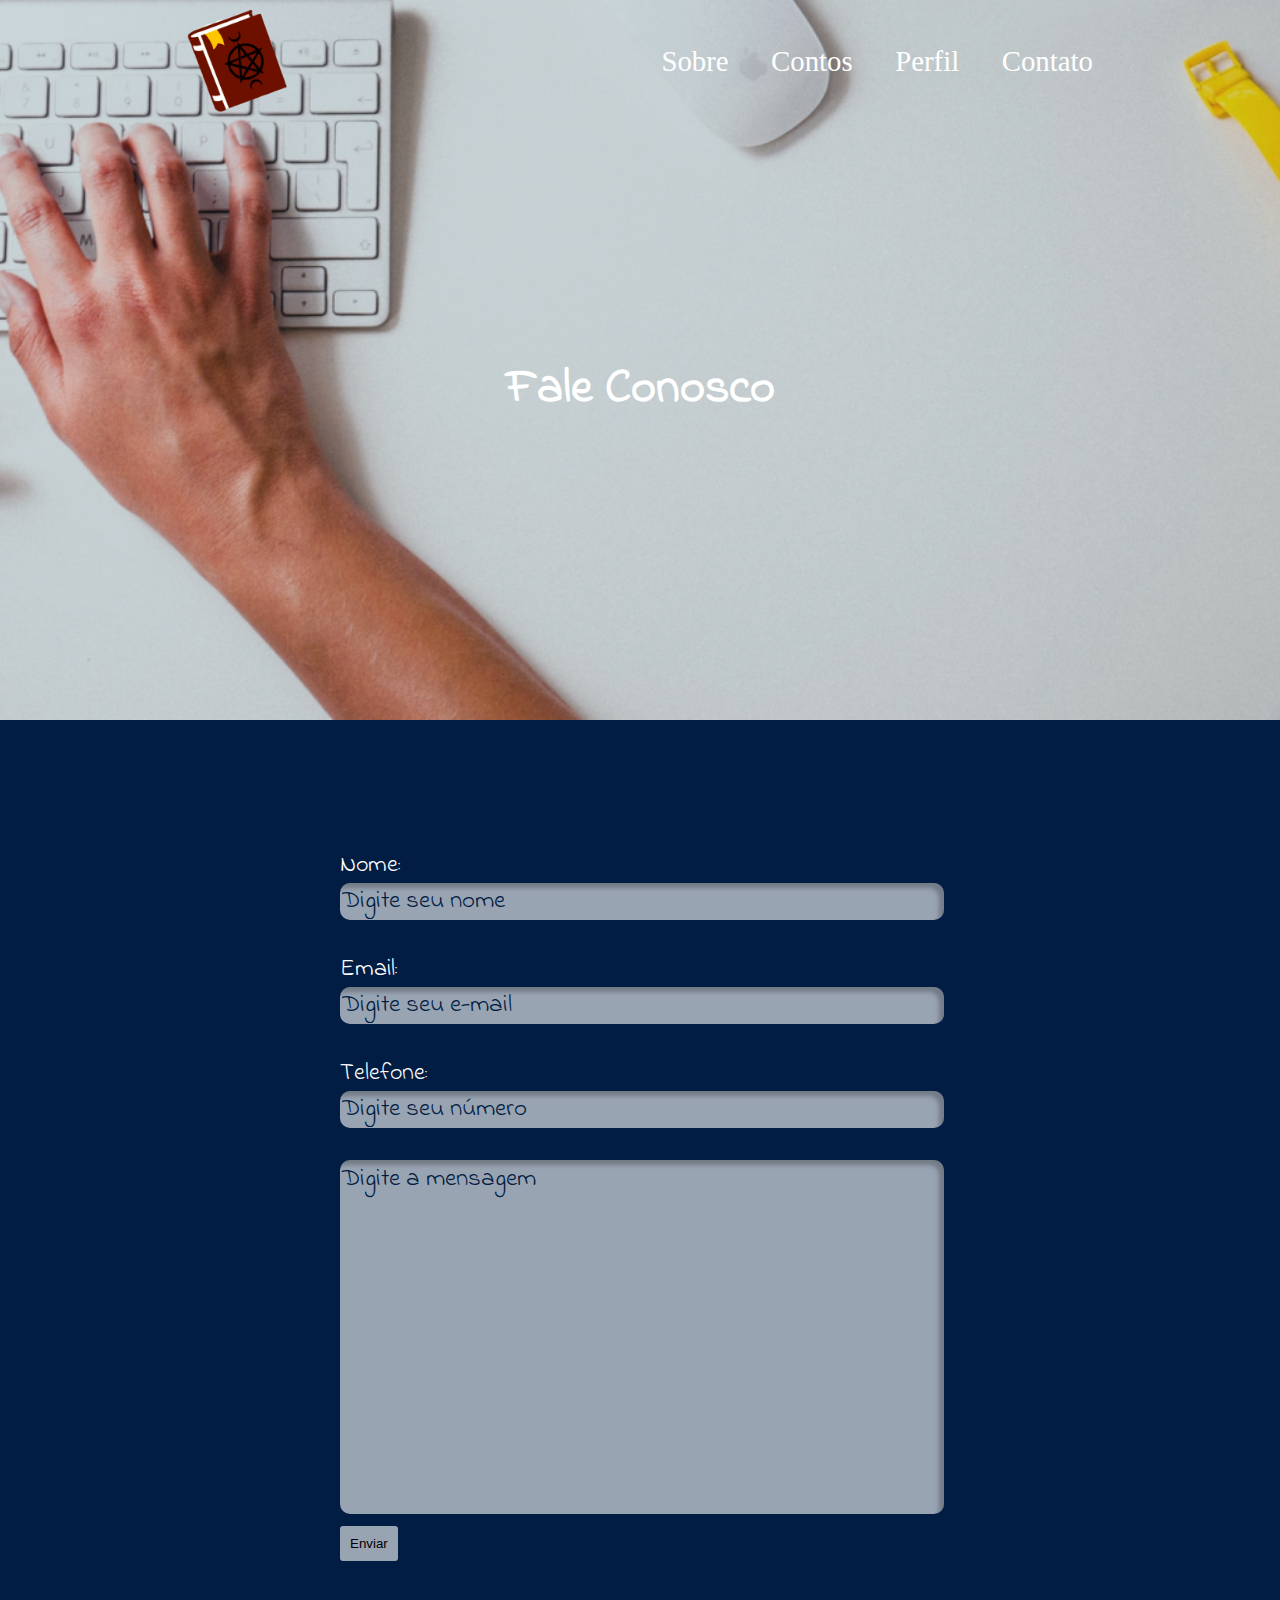
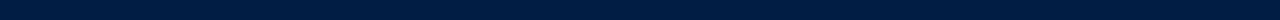
==== contato.html @ 6fa452e2 "initial commit" ====
<!DOCTYPE html>
<html lang="pt-br">

<head>
    <meta charset="UTF-8">
    <meta name="viewport" content="width=device-width, initial-scale=1.0">
    <title>Contato - Wanderer</title>
    <link rel="stylesheet" href="css/style.css">
    <link rel="preconnect" href="https://fonts.gstatic.com">
    <link href="https://fonts.googleapis.com/css2?family=Indie+Flower&family=Permanent+Marker&display=swap"
        rel="stylesheet">

    <style>
        label {
            font-size: 24px;
        }
    </style>
</head>

<body>
    <div class="wp4">
        <header class="header">
            <div class="logo-area">
                <a href="index.html">
                    <img src="img/logo.png" alt="book logo" class="logo">
                </a>
            </div>
            <nav class="nav-area">
                <a href="sobre.html">Sobre</a>
                <a href="contos.html">Contos</a>
                <a href="#">Perfil</a>
                <a href="contato.html">Contato</a>
            </nav>
        </header>

        <h1 class="heading-contato">Fale Conosco</h1>
    </div>

    <div class="contato-area">
        <div class="contato-form">
            <div id="form-errors">
                <a href="#nome">O nome não pode estar vazio! minimo 4 caracteres </a><br>
                <a href="#email">O email não está em um formato valido! </a>  <br>
                <a href="#telefone">O telefone não está em um formato valido! </a><br>
                <a href="#mensagem">Mensagem está vazia! </a>
                 
            </div>

            <form method="GET" onsubmit="showErrors(); return false" >
                <label for="nome"> Nome:</label>
                <input type="text" name="nome" id="nome" placeholder="Digite seu nome" class="input input1 first" aria-required="true" required><br>
                <label for="email">Email:</label>
                <input type="email" name="email" id="email" class="input first input1" placeholder="Digite seu e-mail"
                    aria-required="true" required>
                <label for="telefone">Telefone:</label>
                <input type="tel" name="telefone" id="telefone" class="input first input1" placeholder="Digite seu número"
                    aria-required="true" required><br>
                <label for="mensagem"></label>
                <textarea name="mensagem" id="mensagem" cols="30" class="conteudo input" rows="10"
                    placeholder="Digite a mensagem" aria-required="true" required></textarea>
                    <button type="submit" class="btn-submit" >
                        Enviar
                    </button>
            </form>
        </div>
    </div>
    <script src="js/index.js"></script>
</body>

</html>
---- css/style.css ----
*,
*::after,
*::before {
  box-sizing: content-box;
  margin: 0;
}

body {
  margin: 0;
  padding: 0;
  font-family: Arial, Helvetica, sans-serif;
  font-size: 62.5%;
  color: white;
}

.inital-area {
  background-image: url(../img/wp1.png);
  height: 100vh;
  background-size: cover;
}

.header {
  display: flex;
  justify-content: space-around;
  align-items: center;
  font-family: "Permanent Marker", cursive;
  padding-top: 10px;
}

.logo {
  width: 100px;
}

.nav-area a {
  color: inherit;
  font-size: 1.8rem;
  color: white;
  text-decoration: none;
}

.nav-area a:not(:last-child) {
  margin-right: 40px;
}

.main-heading-area {
  display: flex;
  flex-direction: column;
  align-items: center;
}

.main-heading {
  text-align: center;
  text-transform: uppercase;
  font-family: "Indie Flower", cursive;
  font-size: 3.5rem;
  font-weight: 400;
  margin-top: 300px;
}

.btn-heading {
  text-align: center;
  padding: 10px 15px;
  border-radius: 3px;
  border: 2px solid white;
  background-color: transparent;
  color: white;
  font-family: "Permanent Marker", cursive;
  font-size: 1.3rem;
  outline: none;
}

.btn-heading:hover {
  background-color: white;
  transition: 0.2s;
  color: black;
}

.info-area {
  background-color: #b42b00;
  min-height: 80vh;
  text-align: center;
  font-family: "Indie Flower", cursive;
  font-weight: 400;
  padding-top: 150px;
}

.info-area h1 {
  font-size: 4rem;
  margin-bottom: 80px;
}

.info-area h2 {
  font-size: 2rem;
}

.info-box-area {
  display: flex;
  font-size: 2rem;
  margin-top: 10rem;
  padding: 0 5rem;
}

.explore-area {
  height: 80vh;
  display: flex;
}

.left {
  /* background-image: url(../img/rec10.png); */
  background-color: black;
  height: 100%;
  width: 50vw;
}

.left h1 {
  text-align: center;
  font-family: "Indie Flower", cursive;
  font-size: 3rem;
  margin-top: 200px;
}

.left p {
  text-align: center;
  font-family: "Indie Flower", cursive;
  font-size: 2rem;
  margin-top: 200px;
  padding: 0 50px;
}

.right {
  background-image: url(../img/rec8.png);
  width: 50vw;
  background-repeat: no-repeat;
  background-size: cover;
  background-position: center;
}

.btn-bottom {
  margin: 50px auto 0 auto;
  display: block;
}

.wp2 {
  background-image: url(../img/wp2.png);
  background-repeat: no-repeat;
  background-size: cover;
  height: 80vh;
}

.about-heading {
  text-align: center;
  font-family: "Indie Flower", cursive;
  font-size: 3rem;
  margin-top: 10rem;
  filter: drop-shadow(8px 8px 10px black);
}

.about-area {
  height: 80vh;
  background-color: #021d43;
  padding: 200px 60px 0 60px;
}

.about-area p {
  text-align: center;
  font-family: "Indie Flower", cursive;
  font-size: 2.5rem;
}

.mb {
  padding-bottom: 120px;
}

.image-moon1 {
  width: 125px;
  height: 125px;
  position: absolute;
}


.wp3 {
  background-image: url(../img/wp3.png);
  background-repeat: no-repeat;
  background-size: cover;
  height: 80vh;
}

.category-heading {
  font-family: "Indie Flower", cursive;
  font-size: 3.5rem;
  margin-left: 30vw;
  margin-top: 25vh
}

.table-category {
  font-family: "Indie Flower", cursive;
  font-size: 2rem;
  float: right;
  margin-top: -15rem;
  margin-right: 10rem;
  color:black;
  font-weight: 700;
}

.contos-area {
  background-color: #44015E;
  height: 80vh;
}

.contos-heading {
  font-family: "Indie Flower", cursive;
  font-size: 2rem;
  text-align: center;
  padding-top: 3rem;
}

.contos-info-area {
  display: flex;
  justify-content: center;
  font-family: "Indie Flower", cursive;
  margin-top: 8rem;

}

.contos-box {
  min-width: 500px;
  padding: 0 4rem;
}

.contos-box img {
  float: left;
  margin-right: 1.5rem;
}

.contos-box h3 {
  font-weight: 700;
  font-size: 2.5rem;
}

.contos-box span {
  font-size: 2rem;
}

.contos-box p {
  font-size: 2.5rem;
  margin-top: 1.5rem;
}

.wp4 {
  background-image: url(../img/wp4.png);
  background-repeat: no-repeat;
  background-size: cover;
  background-position: center;
  min-height: 80vh;
}

.heading-contato {
  text-align: center;
  margin-top: 15rem;
  font-family: "Indie Flower", cursive;
  font-size: 3rem;
}

.contato-area {
  height: 100vh;
  background-color: #021D43;
  display: flex;
  justify-content: center;
}

.contato-form {
  width: 600px;
  padding-top: 8rem;
  font-family: "Indie Flower", cursive;
}

.input  {

  /* padding: 10px; */
  box-shadow: inset -5px 5px 4px rgba(0, 0, 0, 0.25);
  border-radius: 10px;
  background: rgba(255, 255, 255, 0.6);
  border: none;
  font-family: Indie Flower;
  font-style: normal;
  font-weight: normal;
  font-size: 25px;
  line-height: 35px;
  outline: none;
  color: #052B60;
}

.input1 {
  width: 100%;
}

.input2 {
  width: 50%;
}

.text {
  font-size: 1.6rem;
}

.input::placeholder {
  color:#021D43;
}

.first {
  margin-bottom: 2rem;
}

.conteudo {
  width: 100%;
  resize: none;
}


.btn-submit {
  padding: 10px;
  background-color: rgba(255, 255, 255, 0.6) ;
  border: none;
  border-radius: 3px;
}
#form-errors {
  background-color:rgba(255, 255, 255, 0.6) ;
  padding: 10px;
  border-radius: 5px;
  display: none;
} 

#form-errors a {
  font-size: 20px;
  text-decoration: none;
  color: #b42b00;
  text-decoration: underline;
}
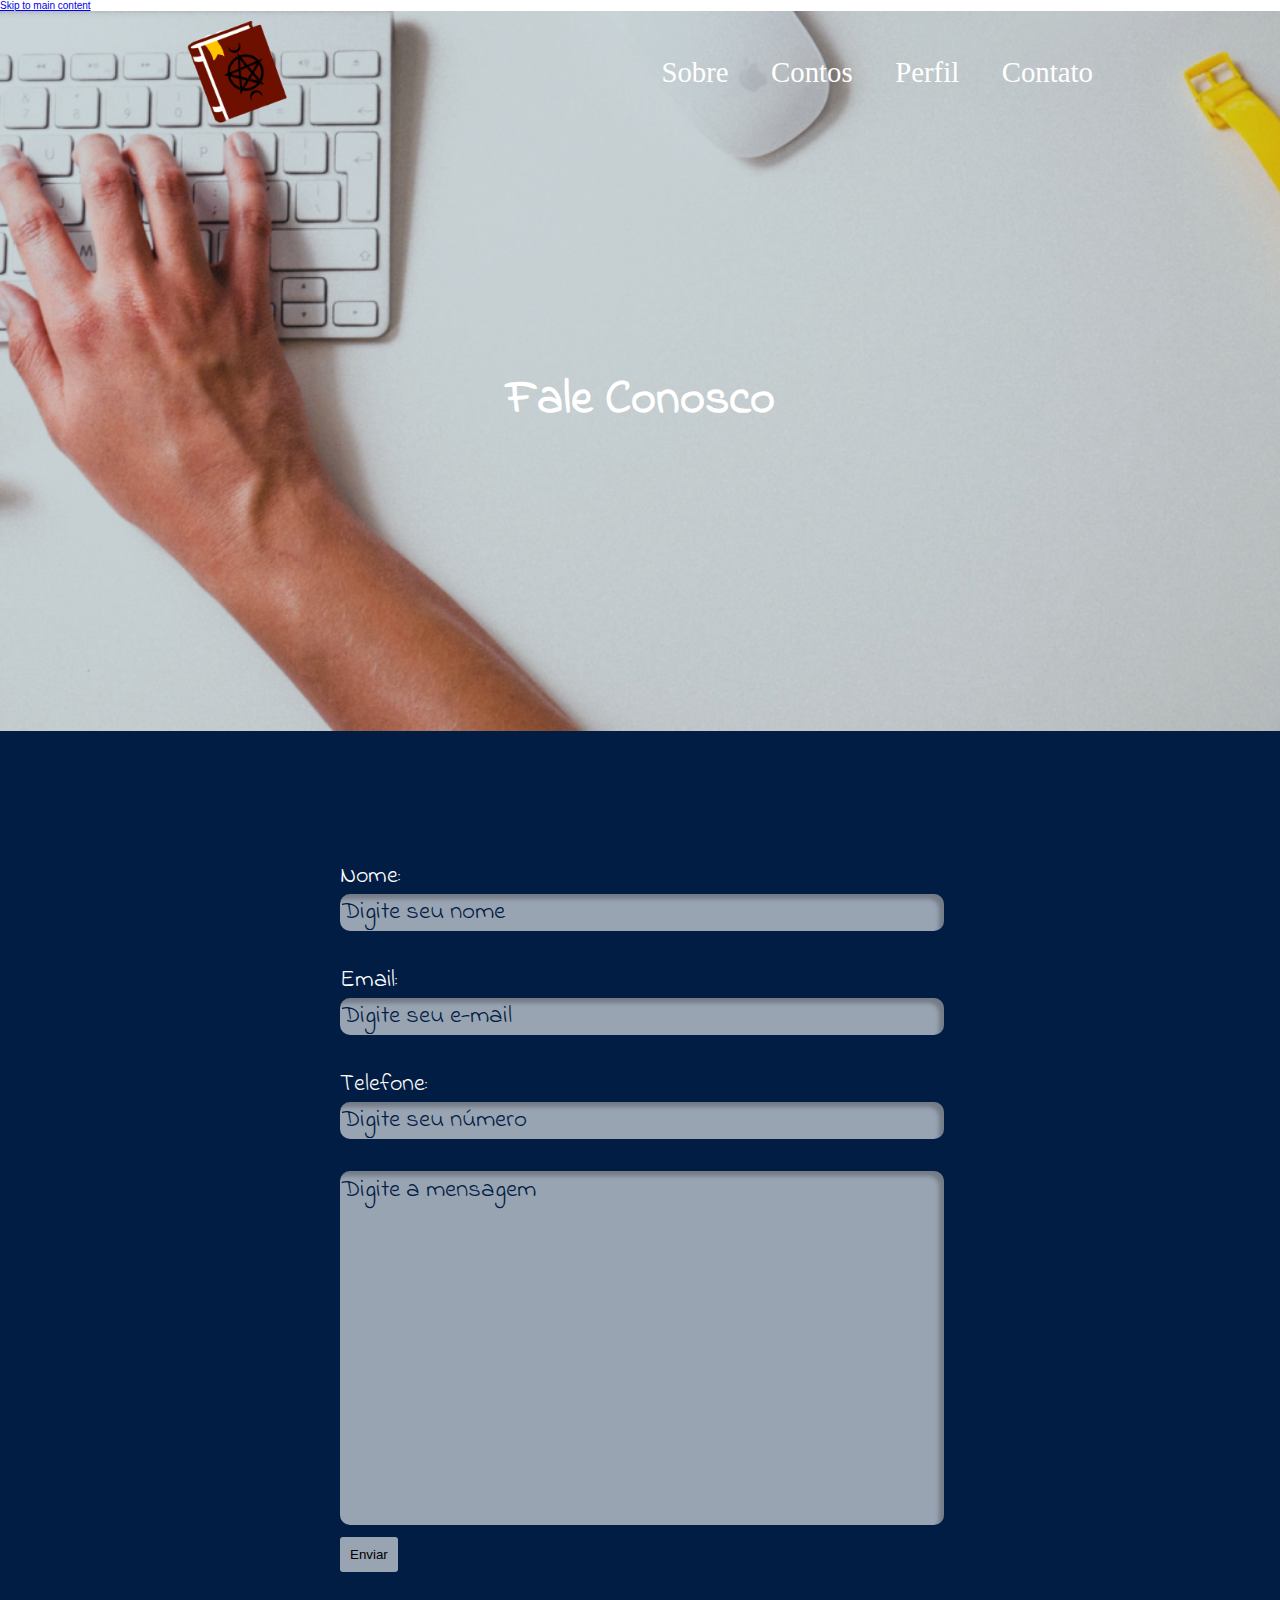
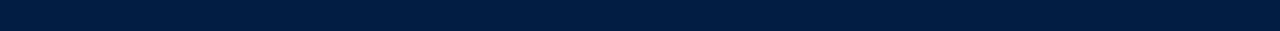
==== commit 4b6654f7: "fix acessibility errors" ====
--- a/contato.html
+++ b/contato.html
@@ -18,6 +18,7 @@
 </head>
 
 <body>
+    <a class="skip-main" href="#heading-contato">Skip to main content</a>
     <div class="wp4">
         <header class="header">
             <div class="logo-area">
@@ -33,34 +34,35 @@
             </nav>
         </header>
 
-        <h1 class="heading-contato">Fale Conosco</h1>
+        <h1 class="heading-contato" id="heading-contato">Fale Conosco</h1>
     </div>
 
     <div class="contato-area">
         <div class="contato-form">
             <div id="form-errors">
                 <a href="#nome">O nome não pode estar vazio! minimo 4 caracteres </a><br>
-                <a href="#email">O email não está em um formato valido! </a>  <br>
+                <a href="#email">O email não está em um formato valido! </a> <br>
                 <a href="#telefone">O telefone não está em um formato valido! </a><br>
                 <a href="#mensagem">Mensagem está vazia! </a>
-                 
+
             </div>
 
-            <form method="GET" onsubmit="showErrors(); return false" >
+            <form method="GET" onsubmit="showErrors(); return false">
                 <label for="nome"> Nome:</label>
-                <input type="text" name="nome" id="nome" placeholder="Digite seu nome" class="input input1 first" aria-required="true" required><br>
+                <input type="text" name="nome" id="nome" placeholder="Digite seu nome" class="input input1 first"
+                    aria-required="true" required><br>
                 <label for="email">Email:</label>
                 <input type="email" name="email" id="email" class="input first input1" placeholder="Digite seu e-mail"
                     aria-required="true" required>
                 <label for="telefone">Telefone:</label>
-                <input type="tel" name="telefone" id="telefone" class="input first input1" placeholder="Digite seu número"
-                    aria-required="true" required><br>
+                <input type="tel" name="telefone" id="telefone" class="input first input1"
+                    placeholder="Digite seu número" aria-required="true" required><br>
                 <label for="mensagem"></label>
                 <textarea name="mensagem" id="mensagem" cols="30" class="conteudo input" rows="10"
                     placeholder="Digite a mensagem" aria-required="true" required></textarea>
-                    <button type="submit" class="btn-submit" >
-                        Enviar
-                    </button>
+                <button type="submit" class="btn-submit">
+                    Enviar
+                </button>
             </form>
         </div>
     </div>
